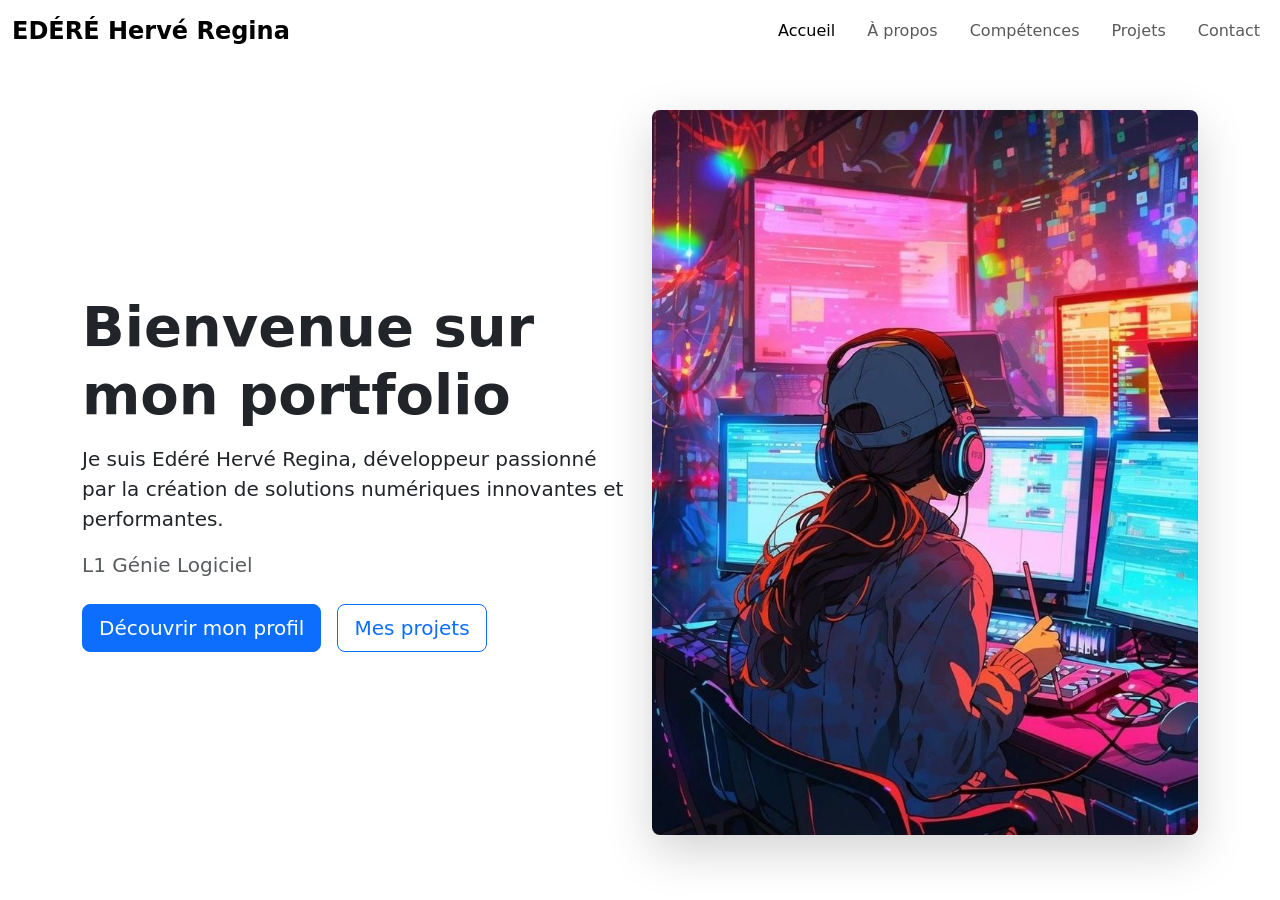
==== index.html @ 691ed5e4 "J3: Code complet index.html" ====
<!DOCTYPE html>
<html lang="fr">
<head>
    <meta charset="UTF-8">
    <meta name="viewport" content="width=device-width, initial-scale=1.0">
    <title> Edéré Hervé Regina - Développeur Web & Mobile</title>
    <link href="https://cdn.jsdelivr.net/npm/bootstrap@5.3.0/dist/css/bootstrap.min.css" rel="stylesheet">
    <link rel="stylesheet" href="css/style.css">
</head>
<body>

    
    <nav class="navbar navbar-expand-lg sticky-top">
        <div class="container-fluid">
            <a class="navbar-brand fw-bold fs-4" href="index.html">EDÉRÉ Hervé Regina</a>
            <button class="navbar-toggler" type="button" data-bs-toggle="collapse" data-bs-target="#navbarNav" aria-controls="navbarNav" aria-expanded="false" aria-label="Toggle navigation">
                <span class="navbar-toggler-icon"></span>
            </button>
            <div class="collapse navbar-collapse" id="navbarNav">
                <ul class="navbar-nav ms-auto gap-3">
                    <li class="nav-item">
                        <a class="nav-link active" href="index.html">Accueil</a>
                    </li>
                    <li class="nav-item">
                        <a class="nav-link" href="apropos.html">À propos</a>
                    </li>
                    <li class="nav-item">
                        <a class="nav-link" href="competences.html">Compétences</a>
                    </li>
                    <li class="nav-item">
                        <a class="nav-link" href="projets.html">Projets</a>
                    </li>
                    <li class="nav-item">
                        <a class="nav-link" href="contact.html">Contact</a>
                    </li>
                </ul>
            </div>
        </div>
    </nav>

    <section class="hero-gradient py-5">
        <div class="container">
            <div class="row align-items-center gy-4">
                <div class="col-lg-6">
                    <h1 class="display-4 fw-bold mb-3">Bienvenue sur mon portfolio</h1>
                    <p class="lead mb-3">Je suis <strong>Edéré Hervé Regina</strong>, développeur passionné par la création de solutions numériques innovantes et performantes.</p>
                    <p class="fs-5 mb-4 text-muted">L1 Génie Logiciel </p>
                    <div class="d-flex gap-3">
                        <a href="apropos.html" class="btn btn-primary btn-lg">Découvrir mon profil</a>
                        <a href="projets.html" class="btn btn-outline-primary btn-lg">Mes projets</a>
                    </div>
                </div>
                <div class="col-lg-6 text-center">
                    <img src="images/hero-code.jpg" alt="Code & Development" class="img-fluid rounded-3 shadow-lg hero-code-img">
                </div>
            </div>
        </div>
    </section>

    <script src="https://cdn.jsdelivr.net/npm/bootstrap@5.3.0/dist/js/bootstrap.bundle.min.js"></script>
</body>
</html>
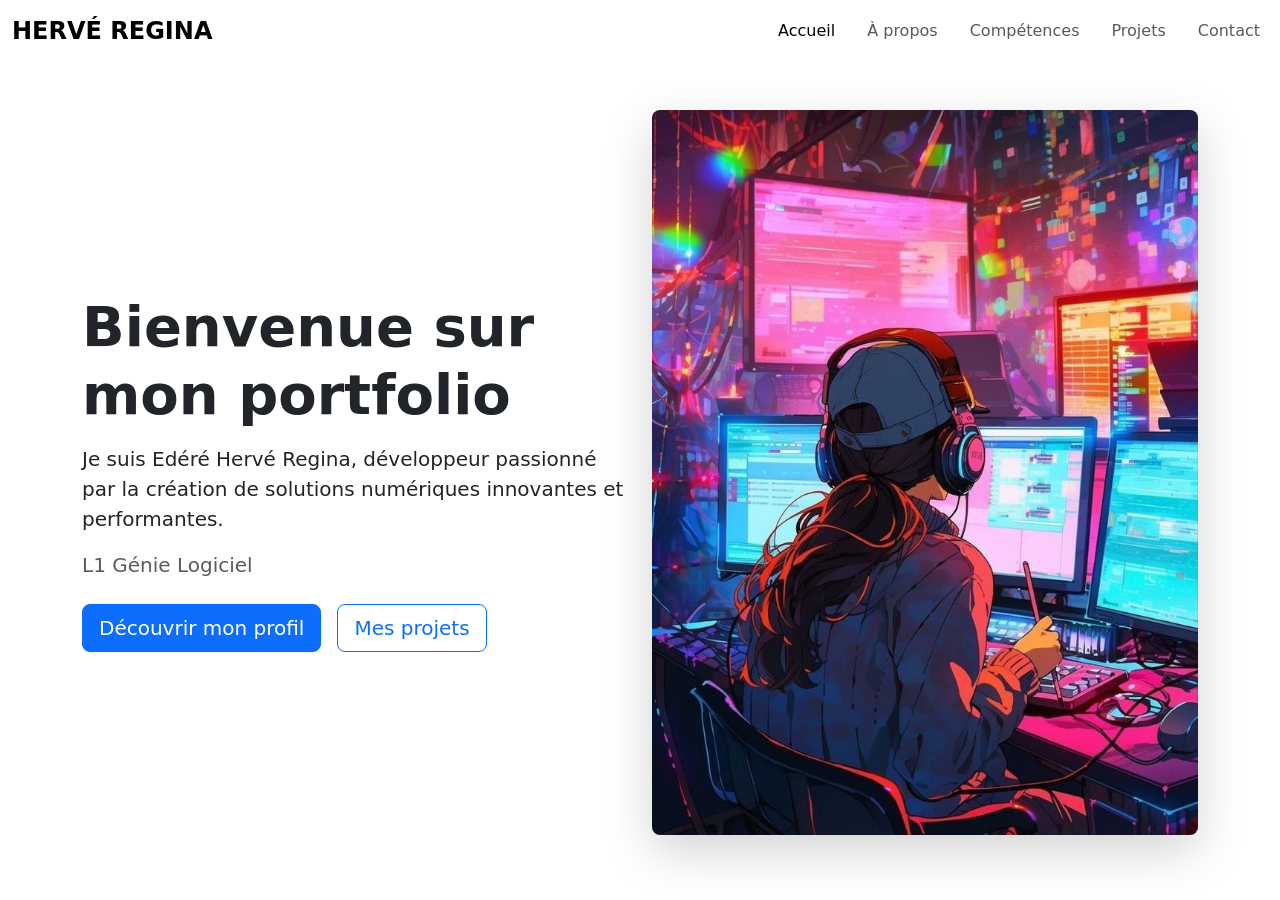
==== commit bea91774: "Update complet de toutes les sections du code" ====
--- a/index.html
+++ b/index.html
@@ -3,16 +3,16 @@
 <head>
     <meta charset="UTF-8">
     <meta name="viewport" content="width=device-width, initial-scale=1.0">
-    <title> Edéré Hervé Regina - Développeur Web & Mobile</title>
+    <title>Edéré Hervé Regina 
+         Développeur Web & Mobile</title>
     <link href="https://cdn.jsdelivr.net/npm/bootstrap@5.3.0/dist/css/bootstrap.min.css" rel="stylesheet">
     <link rel="stylesheet" href="css/style.css">
 </head>
 <body>
 
-    
     <nav class="navbar navbar-expand-lg sticky-top">
         <div class="container-fluid">
-            <a class="navbar-brand fw-bold fs-4" href="index.html">EDÉRÉ Hervé Regina</a>
+            <a class="navbar-brand fw-bold fs-4" href="index.html">HERVÉ REGINA</a>
             <button class="navbar-toggler" type="button" data-bs-toggle="collapse" data-bs-target="#navbarNav" aria-controls="navbarNav" aria-expanded="false" aria-label="Toggle navigation">
                 <span class="navbar-toggler-icon"></span>
             </button>
@@ -41,15 +41,17 @@
     <section class="hero-gradient py-5">
         <div class="container">
             <div class="row align-items-center gy-4">
+
                 <div class="col-lg-6">
                     <h1 class="display-4 fw-bold mb-3">Bienvenue sur mon portfolio</h1>
-                    <p class="lead mb-3">Je suis <strong>Edéré Hervé Regina</strong>, développeur passionné par la création de solutions numériques innovantes et performantes.</p>
+                    <p class="lead mb-3">Je suis <strong> Edéré Hervé Regina</strong>, développeur passionné par la création de solutions numériques innovantes et performantes.</p>
                     <p class="fs-5 mb-4 text-muted">L1 Génie Logiciel </p>
                     <div class="d-flex gap-3">
                         <a href="apropos.html" class="btn btn-primary btn-lg">Découvrir mon profil</a>
                         <a href="projets.html" class="btn btn-outline-primary btn-lg">Mes projets</a>
                     </div>
                 </div>
+
                 <div class="col-lg-6 text-center">
                     <img src="images/hero-code.jpg" alt="Code & Development" class="img-fluid rounded-3 shadow-lg hero-code-img">
                 </div>
